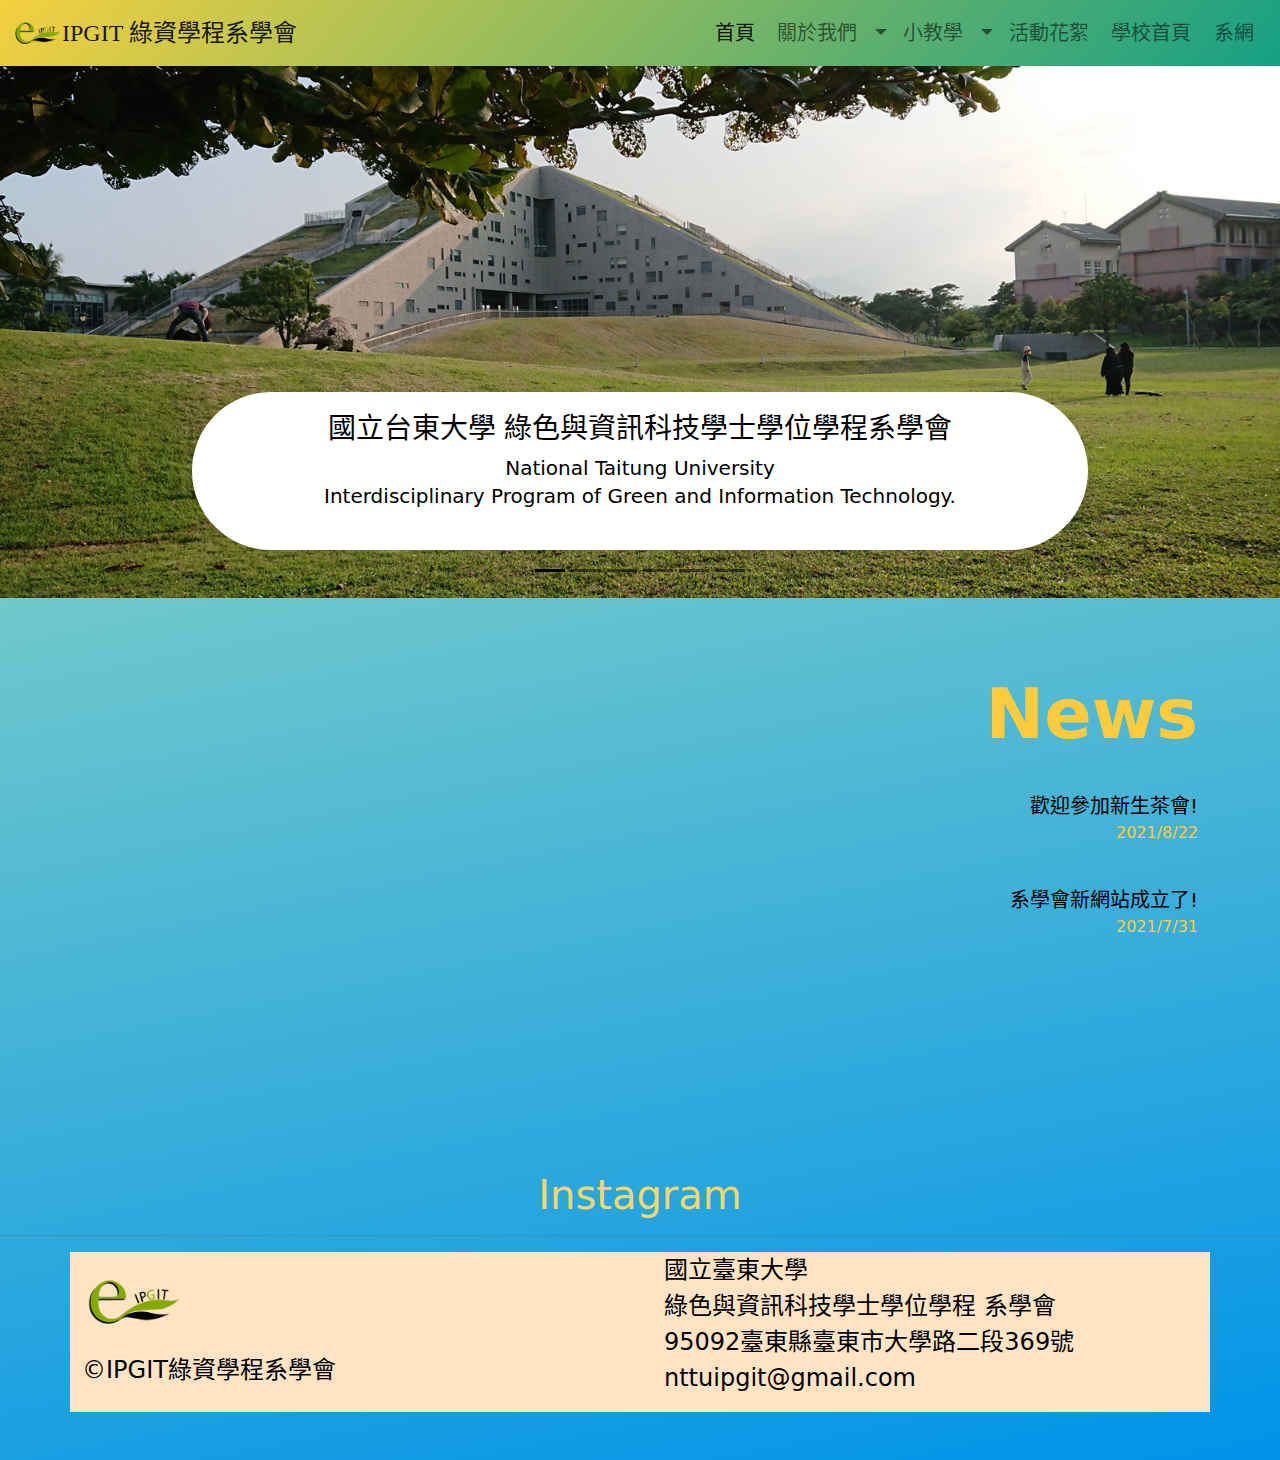
==== index.html @ f7c31174 "1.1.0" ====
<html lang="zh-TW">
  <head>
    <meta charset="utf-8">
    <meta name="viewport" content="width=device-width, initial-scale=1">
    <meta name="google-site-verification" content="5V9LfooyQMoN5cdZbRp7HePe_48QPGFPiPUWYdNZpeo" />
    <title>NTTU IPGIT 綠資學程系學會</title>
    <link href="./css/bootstrap.min.css" rel="stylesheet">
    <link href="./css/navbar-top-fixed.css" rel="stylesheet">
    <link href="./css/carousel.css" rel="stylesheet">
    <script src="./js/bootstrap.bundle.min.js"></script>
    <script src="https://ajax.googleapis.com/ajax/libs/jquery/3.6.0/jquery.min.js"></script>
    <script src="https://www.instagram.com/embed.js"></script>
    <link rel="stylesheet" href="./css/color.css" rel="stylesheet">
    <link rel="icon" href="./images/logo.png">
    <style>
      .bd-placeholder-img {
        font-size: 1.125rem;
        text-anchor: middle;
        -webkit-user-select: none;
        -moz-user-select: none;
        user-select: none;
      }
    
      @media (min-width: 768px) {
        .bd-placeholder-img-lg {
          font-size: 3.5rem;
        }
      }

      @import url("https://fonts.googleapis.com/css?family=Noto+Sans+TC&display=swap");
      @import url("https://fonts.googleapis.com/css?family=Noto+Serif+TC&amp;display=swap");
    </style>
  </head>
  <body class="blue2-c" font-family="Noto Sans TC",sans-serif>
    <!--導航列-->
    <nav class="navbar navbar-expand-md navbar-light fixed-top nav-fill yellow-c">
      <div class="container-fluid">
        <img src="./images/logo.png" width="50" height="50" class="d-inline-block align-top" alt="">
        <a class="navbar-brand fs-4" href="#" style="font-family:Noto Serif TC;">
          IPGIT 綠資學程系學會
        </a>
        <button class="navbar-toggler" type="button" data-bs-toggle="collapse" data-bs-target="#navbarCollapse" aria-controls="navbarCollapse" aria-expanded="false" aria-label="Toggle navigation">
          <span class="navbar-toggler-icon"></span>
        </button>
        <div class="collapse navbar-collapse" id="navbarCollapse">
          <ul class="navbar-nav ms-auto mb-2 mb-md-0">
            <li class="nav-item">
              <a class="nav-link active fs-5" aria-current="page" href="#">首頁&nbsp;</a>
            </li>
            <li class="nav-item dropdown">
              <a class="nav-link dropdown-toggle fs-5" href="#" id="navbarDropdown" role="button" data-bs-toggle="dropdown" aria-expanded="false">
                關於我們&nbsp;
              </a>
              <ul class="dropdown-menu" aria-labelledby="navbarDropdown">
              <li><a class="dropdown-item fs-6" href="./web/aboutus1.html" target="_blank">系學會章程</a></li>
              <li><a class="dropdown-item fs-6" href="./web/member/110.html" target="_blank">系學會成員</a></li>
              <li><hr class="dropdown-divider"></li>
              <li><a class="dropdown-item fs-6" href="https://www.instagram.com/p/CVASz0FP-wQ" target="_blank">直屬名單</a></li>
              </ul>
            </li>
            <li class="nav-item dropdown">
                <a class="nav-link dropdown-toggle fs-5" href="#" id="navbarDropdown" role="button" data-bs-toggle="dropdown" aria-expanded="false">
                  小教學&nbsp;
                </a>
                <ul class="dropdown-menu" aria-labelledby="navbarDropdown">
                  <li><a class="dropdown-item fs-6" href="#">Action</a></li>
                  <li><a class="dropdown-item fs-6" href="#">Another action</a></li>
                  <li><hr class="dropdown-divider"></li>
                  <li><a class="dropdown-item fs-6" href="#">Something else here</a></li>
                </ul>
            </li>
            <li class="nav-item">
              <a class="nav-link fs-5" href="./web/album.html" target="_blank">活動花絮&nbsp;</a>
            </li>
            <li class="nav-item">
              <a class="nav-link fs-5" target="_blank" href="https://www.nttu.edu.tw/">學校首頁&nbsp;</a>
            </li>
            <li class="nav-item">
              <a class="nav-link fs-5" target="_blank" href="https://git.nttu.edu.tw/">系網&nbsp;</a>
            </li>
          </ul>
        </div>
      </div>
    </nav>
    <!--輪播-->
    <div id="carousel" class="carousel slide carousel-fade carousel-dark" data-bs-ride="carousel">
      <div class="carousel-indicators">
        <button type="button" data-bs-target="#carousel" data-bs-slide-to="0" class="active" aria-current="true" aria-label="Slide 1"></button>
        <button type="button" data-bs-target="#carousel" data-bs-slide-to="1" aria-label="Slide 2"></button>
        <button type="button" data-bs-target="#carousel" data-bs-slide-to="2" aria-label="Slide 3"></button>
        <button type="button" data-bs-target="#carousel" data-bs-slide-to="3" aria-label="Slide 4"></button>
        <button type="button" data-bs-target="#carousel" data-bs-slide-to="4" aria-label="Slide 5"></button>
        <button type="button" data-bs-target="#carousel" data-bs-slide-to="5" aria-label="Slide 6"></button>
        <!--<button type="button" data-bs-target="#carousel" data-bs-slide-to="6" aria-label="Slide 7"></button>
        <button type="button" data-bs-target="#carousel" data-bs-slide-to="7" aria-label="Slide 8"></button>
        <button type="button" data-bs-target="#carousel" data-bs-slide-to="8" aria-label="Slide 9"></button>
        <button type="button" data-bs-target="#carousel" data-bs-slide-to="9" aria-label="Slide 10"></button>-->
      </div>
      <div class="carousel-inner">
        <div class="carousel-item active">
          <img src="./images/首頁/1圖資館.JPG" class="d-block w-100" alt="1">
          <div class="carousel-caption white-c rounded-pill">
            <h3>國立台東大學 綠色與資訊科技學士學位學程系學會</h3>
            <p>National Taitung University<br>Interdisciplinary Program of Green and Information Technology.</p>
          </div>
        </div>
        <div class="carousel-item">
          <img src="./images/首頁/2理工學院.jpg" class="d-block w-100" alt="2">
        </div>
        <div class="carousel-item">
          <img src="./images/首頁/3綠資日.jpg" class="d-block w-100" alt="8">
        </div>
        <div class="carousel-item">
          <img src="./images/首頁/4淨起來.jpg" class="d-block w-100" alt="3">
        </div>
        <div class="carousel-item">
          <img src="./images/首頁/5烤肉肉.jpg" class="d-block w-100" alt="4">
        </div>
        <div class="carousel-item">
          <img src="./images/首頁/6金魚腦.jpg" class="d-block w-100" alt="5">
        </div>
        <!--<div class="carousel-item">
          <img src="./images/首頁/7風景照.jpg" class="d-block w-100" alt="6">
        </div>
        <div class="carousel-item">
          <img src="./images/首頁/7淨.jpg" class="d-block w-100" alt="7">
        </div>
        <div class="carousel-item">
          <img src="./images/首頁/9唇槍舌戰.jpg" class="d-block w-100" alt="9">
        </div>
        <div class="carousel-item">
          <img src="./images/首頁/10綠資管迎新.jpg" class="d-block w-100" alt="10">
        </div>-->
      </div>
    </div>
    
    <!--facebook messages 程式碼-->
      <!-- Messenger 洽談外掛程式 Code -->
    <div id="fb-root"></div>
      <!-- Your 洽談外掛程式 code -->
    <div id="fb-customer-chat" class="fb-customerchat"></div>
    <script>
      var chatbox = document.getElementById('fb-customer-chat');
      chatbox.setAttribute("page_id", "182045648976160");
      chatbox.setAttribute("attribution", "biz_inbox");
      window.fbAsyncInit = function() {
        FB.init({
          xfbml            : true,
          version          : 'v11.0'
        });
      };
      (function(d, s, id) {
        var js, fjs = d.getElementsByTagName(s)[0];
        if (d.getElementById(id)) return;
        js = d.createElement(s); js.id = id;
        js.src = 'https://connect.facebook.net/zh_TW/sdk/xfbml.customerchat.js';
        fjs.parentNode.insertBefore(js, fjs);
      }(document, 'script', 'facebook-jssdk'));
    </script>

    <!--News-->
    <div class="container text-end">
      <a href="./web/news.html" style="font-size: 70px;color:#FFCB3C;font-weight:bold; text-decoration: none;">News</a><br><br>
      <div id = "indexshow"></div>
    </div>

    <!--instagram-->
    <h1 class="text-center" style="color:rgb(250, 215, 101)">Instagram</h1><hr>
    <div class="container text-center">
      <div class="row">
        <div class="col">
          <div id="ig-iframe1"></div>
        </div>
        <div class="col">
          <div id="ig-iframe2"></div>
        </div>
        <div class="col">
          <div id="ig-iframe3"></div>
        </div>
      </div>
    </div>
    
    <script>
      //參數
      const getToken = 'https://script.google.com/macros/s/AKfycbx5ztoVbGt4NOWnBj5Oe3aBotQ2GyWIZlOjnCnd7NjhkcAzZGAUE9tbLqDM3wE9Ku73vA/exec';
      const hideCaption = false; // 選填，要不要隱藏描述，true 隱藏、false 不隱藏，預設為 false
      const maxWidth = 450; // 選填，貼文的最大寬度是多少
      
      //每次更新需要修改這裡的instagram網頁
      //貼文1
      const igUri1 = 'https://www.instagram.com/p/CXaQngIPKQu/?utm_source=ig_web_copy_link';
      //貼文2
      const igUri2 = 'https://www.instagram.com/p/CXYrZ-Qv2HX/?utm_source=ig_web_copy_link';
      //貼文3
      const igUri3 = 'https://www.instagram.com/p/CXYTt13vsrs/?utm_source=ig_web_copy_link';
      
      
      fetch(getToken)
        .then(res => res.json())
        .then(res => {
          const token = res.access_token;
          fetch(`https://graph.facebook.com/v11.0/instagram_oembed?url=${igUri1}&access_token=${token}&hidecaption=${hideCaption}&maxwidth=${maxWidth}&omitscript=true`)
            .then(res => res.json())
            .then(res => {
              const wrap = document.getElementById('ig-iframe1');
              wrap.insertAdjacentHTML('afterbegin', res.html);
              instgrm.Embeds.process();
            })
          fetch(`https://graph.facebook.com/v11.0/instagram_oembed?url=${igUri2}&access_token=${token}&hidecaption=${hideCaption}&maxwidth=${maxWidth}&omitscript=true`)
            .then(res => res.json())
            .then(res => {
              const wrap = document.getElementById('ig-iframe2');
              wrap.insertAdjacentHTML('afterbegin', res.html);
              instgrm.Embeds.process();
            })
          fetch(`https://graph.facebook.com/v11.0/instagram_oembed?url=${igUri3}&access_token=${token}&hidecaption=${hideCaption}&maxwidth=${maxWidth}&omitscript=true`)
            .then(res => res.json())
            .then(res => {
              const wrap = document.getElementById('ig-iframe3');
              wrap.insertAdjacentHTML('afterbegin', res.html);
              instgrm.Embeds.process();
            })
          });
    </script>

    <script>
      window.fbAsyncInit = function() {
        FB.init({
          appId      : '536708310974454',
          xfbml      : true,
          version    : 'v11.0'
        });
        FB.AppEvents.logPageView();
      };
    
      (function(d, s, id){
         var js, fjs = d.getElementsByTagName(s)[0];
         if (d.getElementById(id)) {return;}
         js = d.createElement(s); js.id = id;
         js.src = "https://connect.facebook.net/en_US/sdk.js";
         fjs.parentNode.insertBefore(js, fjs);
       }(document, 'script', 'facebook-jssdk'));
    </script>
    

    <footer class="container fs-4" style="background-color: bisque; width: 100%;">
      <div class="row gx-5">
        <div class="col">
          <img src="./images/logo.png" width="100" height="100" class="d-inline-block align-top" alt="">
          <p style="color:black;">©IPGIT綠資學程系學會</p>
        </div>
        <div class="col">
          <p class="" style="color:black;">
            國立臺東大學<br>
            綠色與資訊科技學士學位學程 系學會<br>
            95092臺東縣臺東市大學路二段369號<br>
            nttuipgit@gmail.com
          </p>
        </div>
      </div>
    </footer>

    <!-- Global site tag (gtag.js) - Google Analytics -->
    <script async src="https://www.googletagmanager.com/gtag/js?id=G-PFGWGL2YDJ"></script>
    <script>
      window.dataLayer = window.dataLayer || [];
      function gtag(){dataLayer.push(arguments);}
      gtag('js', new Date());

      gtag('config', 'G-PFGWGL2YDJ');
    </script>
    <script src = "./js/news.js"></script>
  </body>
</html>
---- css/navbar-top-fixed.css ----
/* Show it is fixed to the top */
body {
  min-height: 75rem;
  padding-top: 4.5rem;
}
---- css/carousel.css ----
/* GLOBAL STYLES
-------------------------------------------------- */
/* Padding below the footer and lighter body text */

body {
  padding-top: 3rem;
  padding-bottom: 3rem;
  color: #5a5a5a;
}


/* CUSTOMIZE THE CAROUSEL
-------------------------------------------------- */

/* Carousel base class */
.carousel {
  margin-bottom: 4rem;
}
/* Since positioning the image, we need to help out the caption */
.carousel-caption {
  bottom: 3rem;
  z-index: 10;
}

/* Declare heights because of positioning of img element */
.carousel-item {
  height: 550px;
}
.carousel-item > img {
  position: absolute;
  top: 0;
  left: 0;
  min-width: 100%;
  max-width: 100%;
  height: 550px;
  object-fit: cover;
}


/* MARKETING CONTENT
-------------------------------------------------- */

/* Center align the text within the three columns below the carousel */
.marketing .col-lg-4 {
  margin-bottom: 1.5rem;
  text-align: center;
}
.marketing h2 {
  font-weight: 400;
}
/* rtl:begin:ignore */
.marketing .col-lg-4 p {
  margin-right: .75rem;
  margin-left: .75rem;
}
/* rtl:end:ignore */


/* Featurettes
------------------------- */

.featurette-divider {
  margin: 5rem 0; /* Space out the Bootstrap <hr> more */
}

/* Thin out the marketing headings */
.featurette-heading {
  font-weight: 300;
  line-height: 1;
  /* rtl:remove */
  letter-spacing: -.05rem;
}


/* RESPONSIVE CSS
-------------------------------------------------- */

@media (min-width: 40em) {
  /* Bump up size of carousel content */
  .carousel-caption p {
    margin-bottom: 1.25rem;
    font-size: 1.25rem;
    line-height: 1.4;
  }

  .featurette-heading {
    font-size: 50px;
  }
}

@media (min-width: 62em) {
  .featurette-heading {
    margin-top: 7rem;
  }
}
---- css/color.css ----
.white-c{
    background-color: #FFF;
}
.blue-c{
    background-color: #8EC5FC;
    background-image: linear-gradient(62deg, #8EC5FC 0%, #E0C3FC 100%);
}

.yellow-c{
    background-color: #F4D03F;
    background-image: linear-gradient(132deg, #F4D03F 0%, #16A085 100%);
}

.pinred-c{
    background-color: #FBDA61;
    background-image: linear-gradient(45deg, #FBDA61 0%, #FF5ACD 100%);
}

.three-c{
    background-color: #FA8BFF;
    background-image: linear-gradient(45deg, #FA8BFF 0%, #2BD2FF 52%, #2BFF88 90%);
}

.whitegreen-c{
    background-color: #A8D8B9;
}

.shion-c{
    background-color: #8F77B5;
}

.ruri-c{
    background-color: #005CAF;
}

.pu-c{
    background-color: #D9B4D4;
}

.bru-c{
    background-color:#D9B19E;
}

.green-c{
    background-color: #87D4AE;
}

.blue2-c{
    background-color: #0093E9;
    background-image: linear-gradient(349deg, #0093E9 0%, #80D0C7 74%);
}
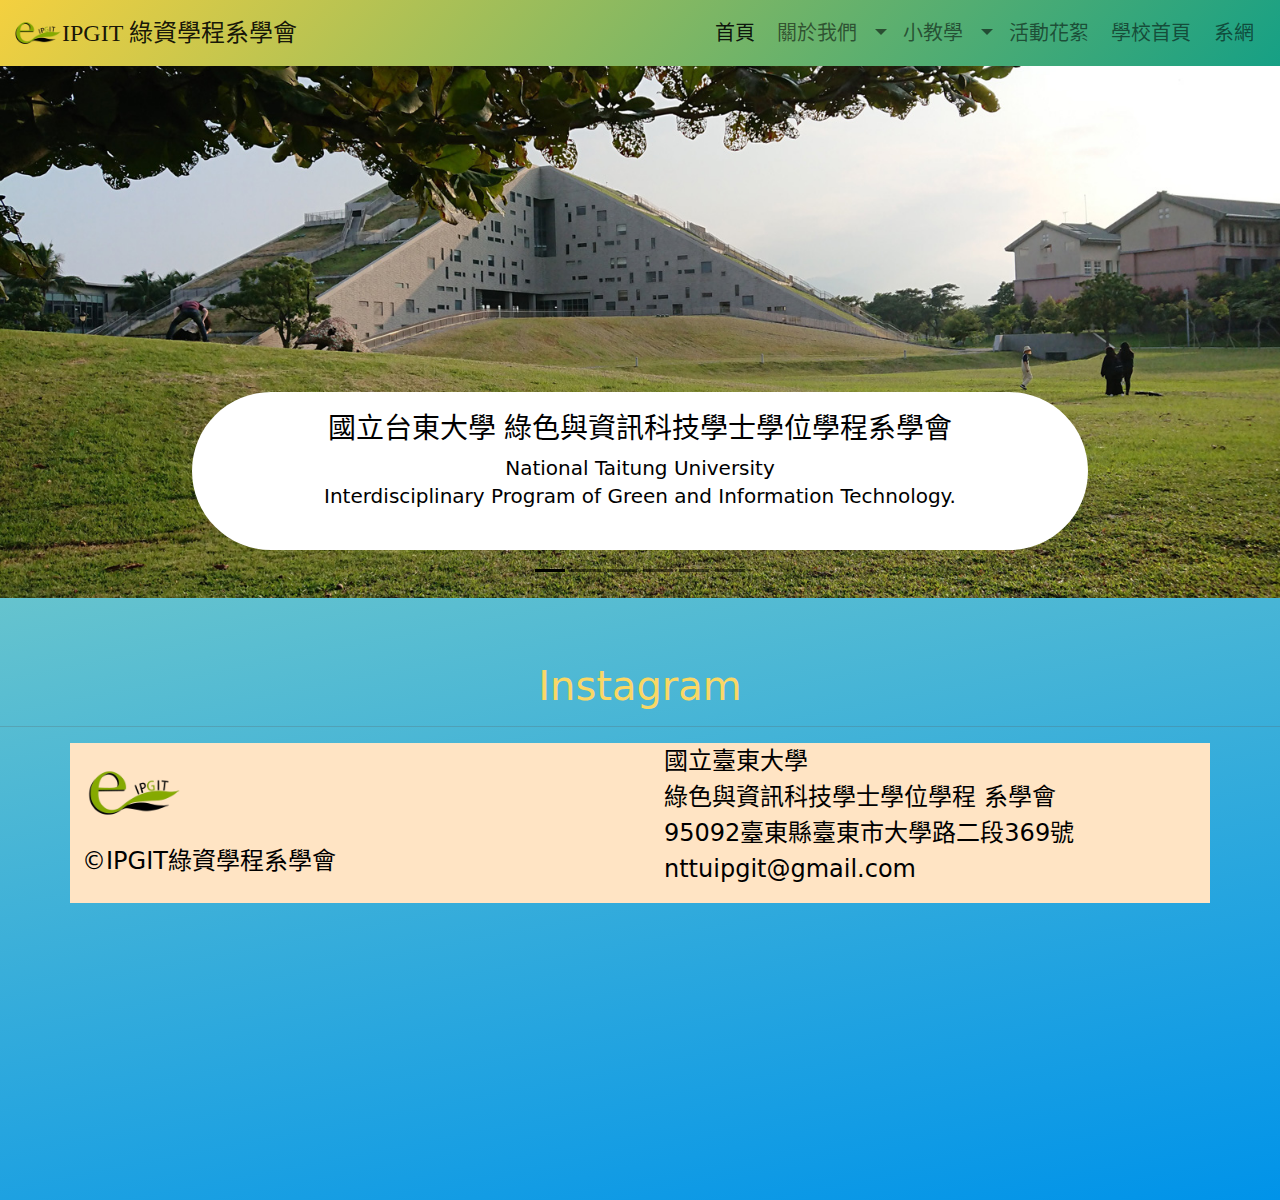
==== commit 08761bff: "update member" ====
--- a/index.html
+++ b/index.html
@@ -108,16 +108,19 @@
           <img src="./images/首頁/2理工學院.jpg" class="d-block w-100" alt="2">
         </div>
         <div class="carousel-item">
-          <img src="./images/首頁/3綠資日.jpg" class="d-block w-100" alt="8">
-        </div>
-        <div class="carousel-item">
-          <img src="./images/首頁/4淨起來.jpg" class="d-block w-100" alt="3">
-        </div>
-        <div class="carousel-item">
-          <img src="./images/首頁/5烤肉肉.jpg" class="d-block w-100" alt="4">
-        </div>
-        <div class="carousel-item">
-          <img src="./images/首頁/6金魚腦.jpg" class="d-block w-100" alt="5">
+          <img src="./images/首頁/3綠資日.jpg" class="d-block w-100" alt="3">
+        </div>
+        <div class="carousel-item">
+          <img src="./images/首頁/4淨起來.jpg" class="d-block w-100" alt="4">
+        </div>
+        <div class="carousel-item">
+          <img src="./images/首頁/鍋燃怕火.jpeg" class="d-block w-100" alt="5">
+        </div>
+        <div class="carousel-item">
+          <img src="./images/首頁/抽直屬.jpg" class="d-block w-100" alt="6">
+        </div>
+		<div class="carousel-item">
+          <img src="./images/首頁/6迎新.jpg" class="d-block w-100" alt="7">
         </div>
         <!--<div class="carousel-item">
           <img src="./images/首頁/7風景照.jpg" class="d-block w-100" alt="6">
@@ -159,10 +162,10 @@
     </script>
 
     <!--News-->
-    <div class="container text-end">
+<!--     <div class="container text-end">
       <a href="./web/news.html" style="font-size: 70px;color:#FFCB3C;font-weight:bold; text-decoration: none;">News</a><br><br>
       <div id = "indexshow"></div>
-    </div>
+    </div> -->
 
     <!--instagram-->
     <h1 class="text-center" style="color:rgb(250, 215, 101)">Instagram</h1><hr>
@@ -188,11 +191,11 @@
       
       //每次更新需要修改這裡的instagram網頁
       //貼文1
-      const igUri1 = 'https://www.instagram.com/p/CXaQngIPKQu/?utm_source=ig_web_copy_link';
+      const igUri1 = 'https://www.instagram.com/p/CamF1RkveWf/';
       //貼文2
-      const igUri2 = 'https://www.instagram.com/p/CXYrZ-Qv2HX/?utm_source=ig_web_copy_link';
+      const igUri2 = 'https://www.instagram.com/p/CX8JEaGvxPc/';
       //貼文3
-      const igUri3 = 'https://www.instagram.com/p/CXYTt13vsrs/?utm_source=ig_web_copy_link';
+      const igUri3 = 'https://www.instagram.com/p/CXaQngIPKQu/?utm_source=ig_web_copy_link';
       
       
       fetch(getToken)
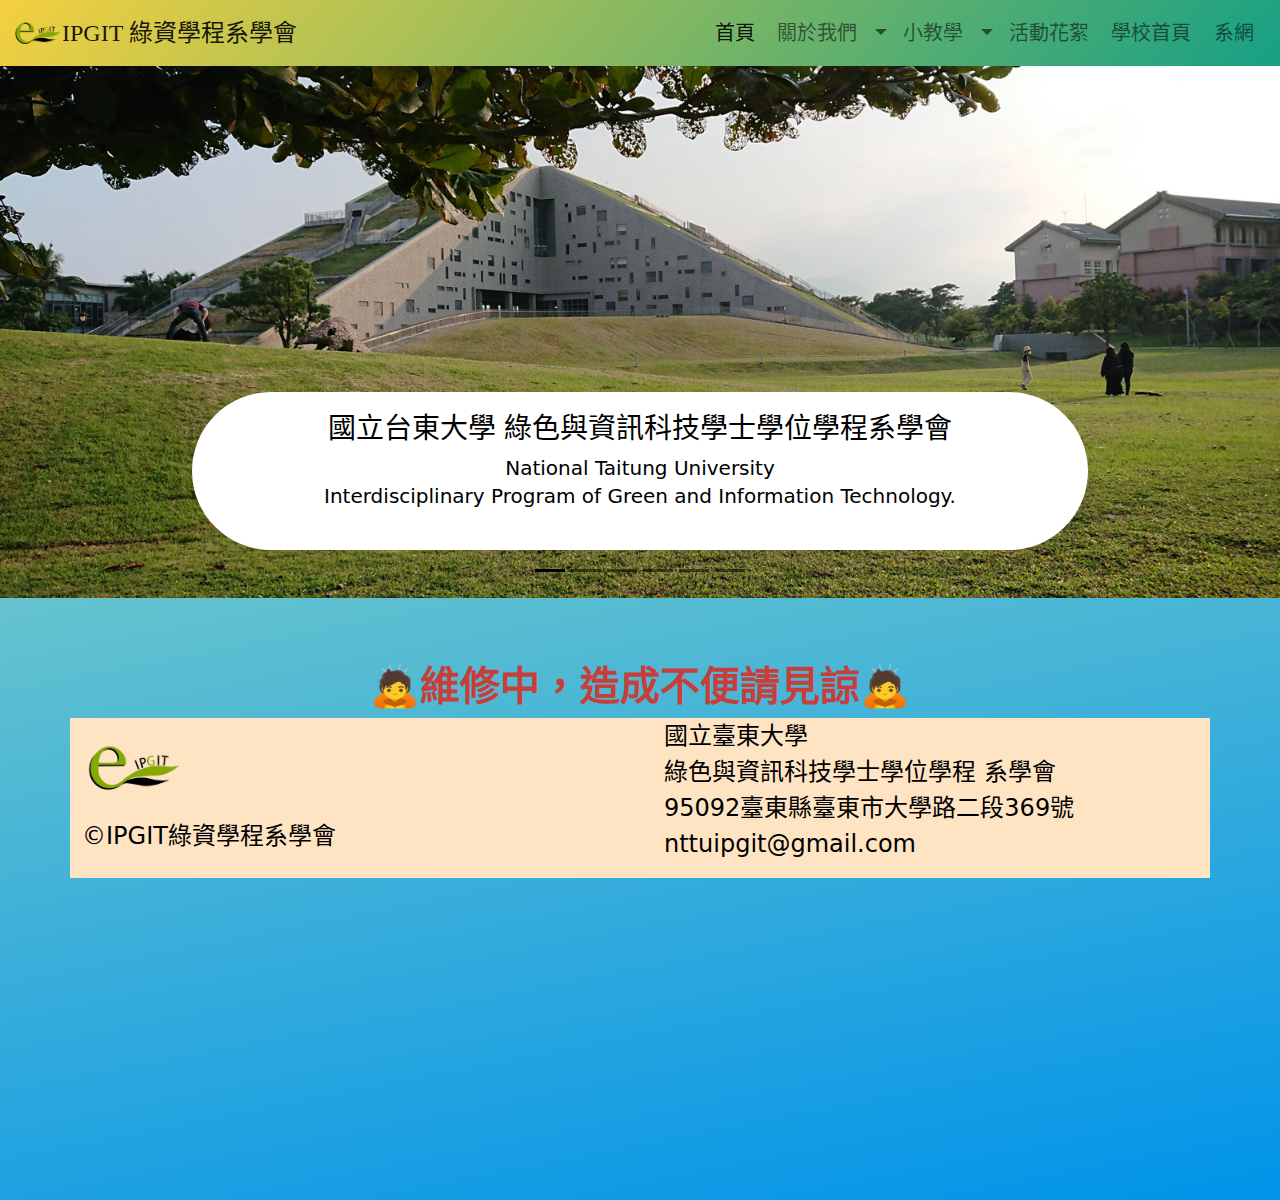
==== commit 975e5eed: "1.1.2" ====
--- a/index.html
+++ b/index.html
@@ -168,7 +168,8 @@
     </div> -->
 
     <!--instagram-->
-    <h1 class="text-center" style="color:rgb(250, 215, 101)">Instagram</h1><hr>
+    <h1 class="text-center" style="color:rgb(199,62,58);font-weight: bold;">🙇維修中，造成不便請見諒🙇</h1>
+    <!--<h1 class="text-center" style="color:rgb(250, 215, 101)">Instagram</h1><hr>
     <div class="container text-center">
       <div class="row">
         <div class="col">
@@ -180,7 +181,7 @@
         <div class="col">
           <div id="ig-iframe3"></div>
         </div>
-      </div>
+      </div>-->
     </div>
     
     <script>
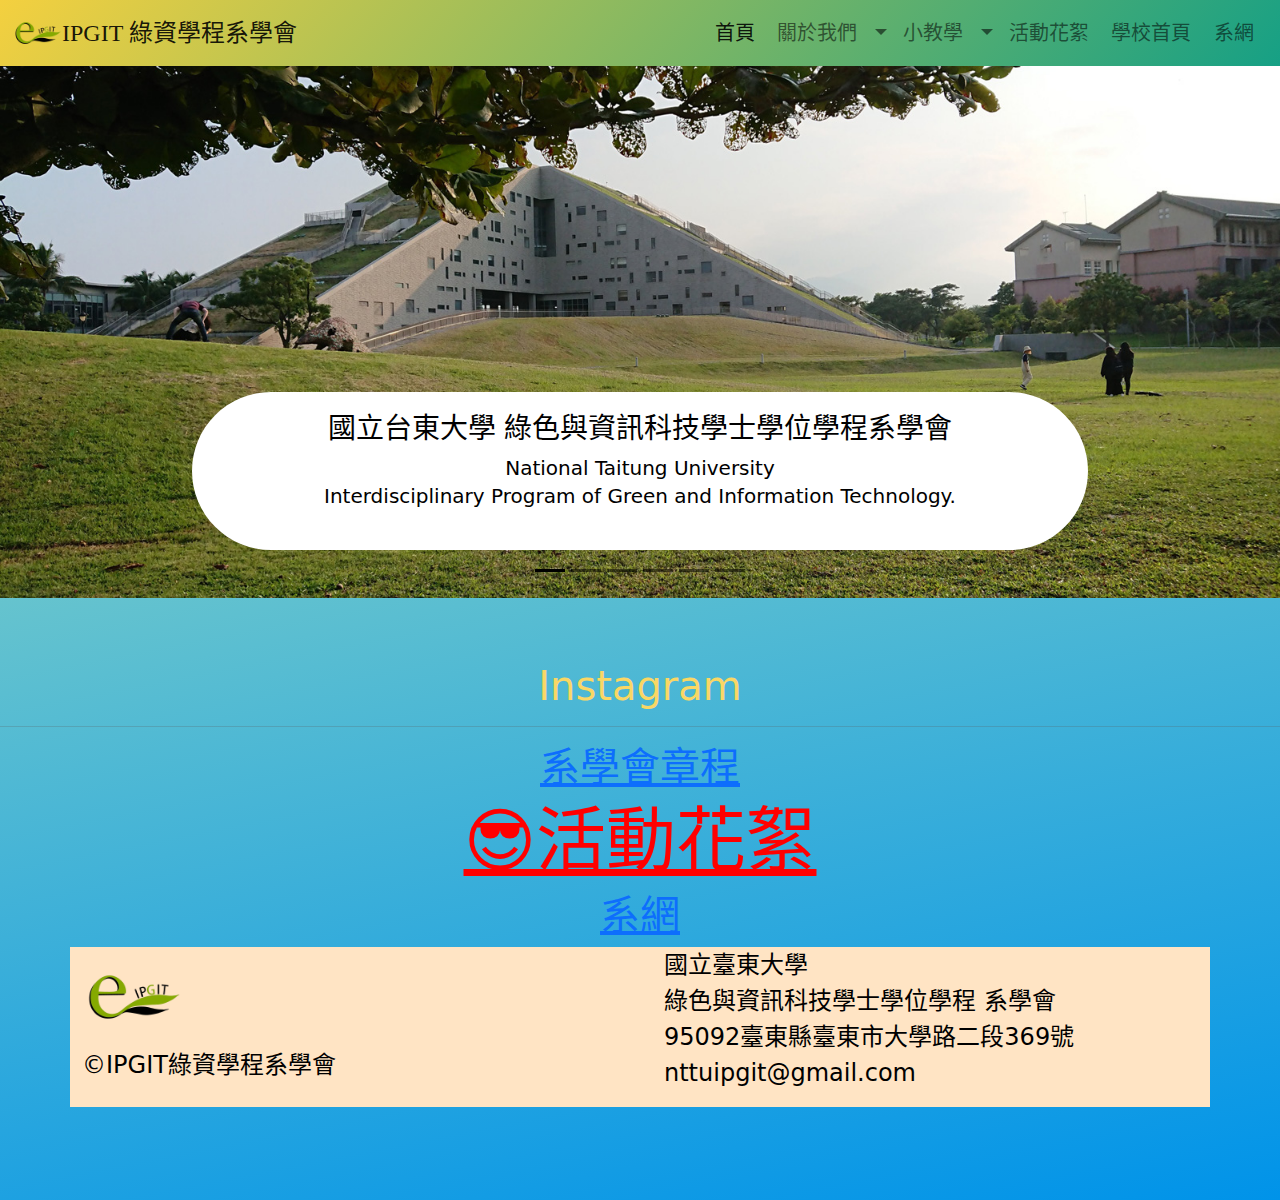
==== commit f211d3a5: "I don't want to say anything" ====
--- a/index.html
+++ b/index.html
@@ -117,10 +117,10 @@
           <img src="./images/首頁/鍋燃怕火.jpeg" class="d-block w-100" alt="5">
         </div>
         <div class="carousel-item">
-          <img src="./images/首頁/抽直屬.jpg" class="d-block w-100" alt="6">
+          <img src="./images/首頁/抽直屬.jpg" class="d-block w-70" alt="6" >
         </div>
 		<div class="carousel-item">
-          <img src="./images/首頁/6迎新.jpg" class="d-block w-100" alt="7">
+          <img src="./images/首頁/6迎新.jpg" class="d-block w-70" alt="7" >
         </div>
         <!--<div class="carousel-item">
           <img src="./images/首頁/7風景照.jpg" class="d-block w-100" alt="6">
@@ -166,9 +166,21 @@
       <a href="./web/news.html" style="font-size: 70px;color:#FFCB3C;font-weight:bold; text-decoration: none;">News</a><br><br>
       <div id = "indexshow"></div>
     </div> -->
-
+    <h1 class="text-center" style="color:rgb(250, 215, 101)">Instagram</h1><hr>
+    <div class="container text-center">
+      <div class="row">
+        <div class="col-12">
+          <h1 class="text-center" ><a style="" href="./web/aboutus1.html">系學會章程</a></h1>
+        </div>
+        <div class="col-12">
+          <h1 class="text-center" style=" font-size: 70px;"><a style="color:red" href="./web/album.html">😎活動花絮</a></h1>
+        </div>
+        <div class="col-12">
+          <h1 class="text-center"><a href="https://git.nttu.edu.tw/">系網</a></h1>
+        </div>
+      </div>
     <!--instagram-->
-    <h1 class="text-center" style="color:rgb(199,62,58);font-weight: bold;">🙇維修中，造成不便請見諒🙇</h1>
+    <!-- <h1 class="text-center" style="color:rgb(199,62,58);font-weight: bold;">🙇維修中，造成不便請見諒🙇</h1> -->
     <!--<h1 class="text-center" style="color:rgb(250, 215, 101)">Instagram</h1><hr>
     <div class="container text-center">
       <div class="row">
